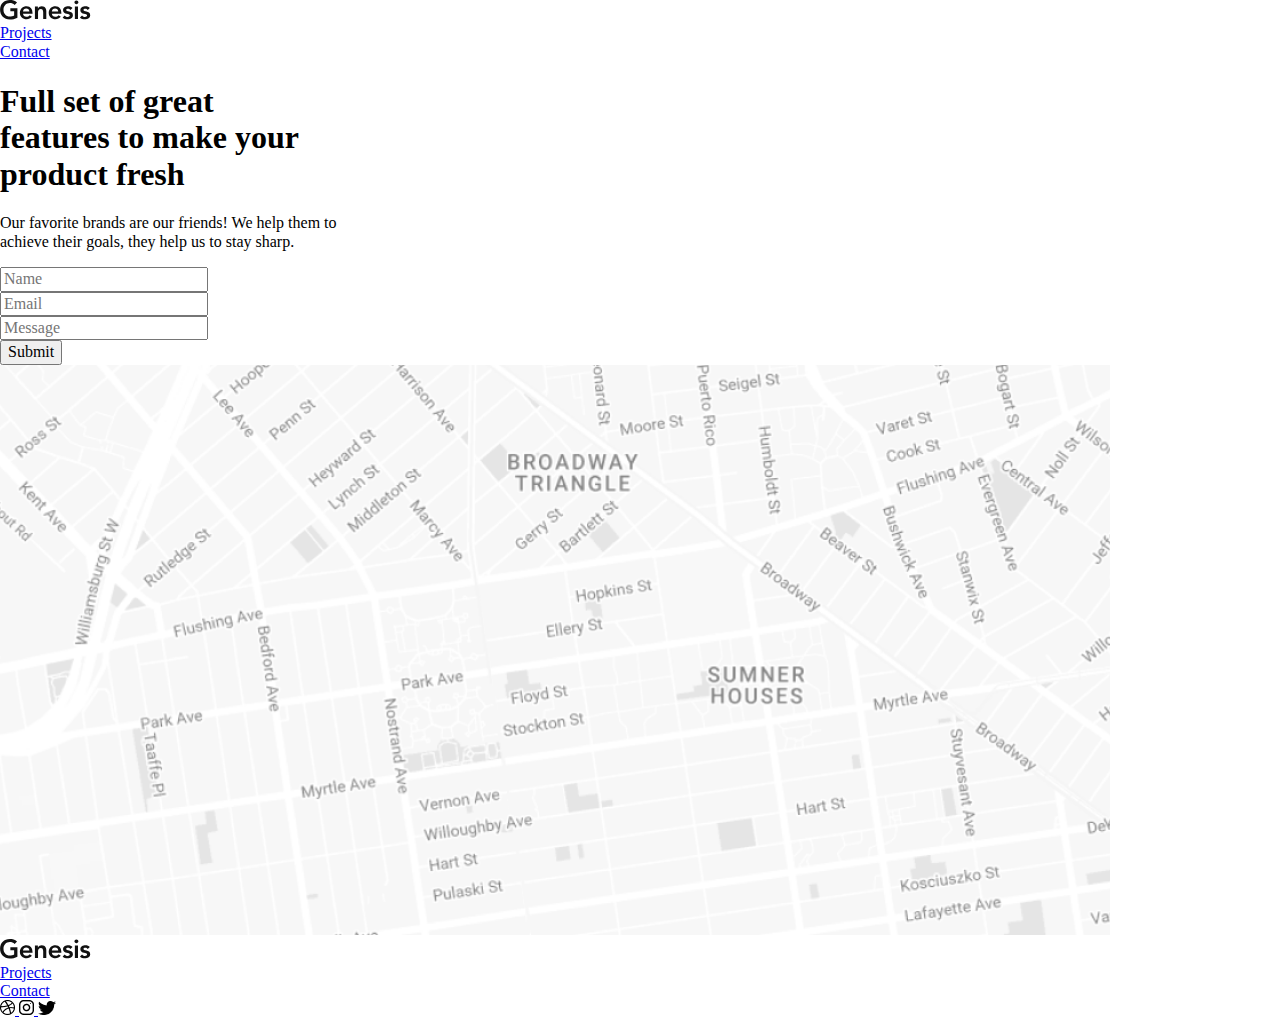
==== contact.html @ 9918444d "first page started" ====
<!DOCTYPE html>
<html lang="en">

<head>
    <meta charset="UTF-8">
    <meta http-equiv="X-UA-Compatible" content="IE=edge">
    <meta name="viewport" content="width=device-width, initial-scale=1.0">
    <link href="https://fonts.googleapis.com/css2?family=Mulish&display=swap" rel="stylesheet">
    <link rel="stylesheet" href="Styles/normalize.css">
    <link rel="stylesheet" href="Styles/contact1.css">
    <title>Contact</title>
</head>

<header>
    <!--HEADER-->
    <div class="Heading">
        <div class="Logo">
            <img src="Images/Genesis-logo.svg" alt="Logo">
        </div>

        <div class="Button1">
            <nav>
                <a class="Button-text" href="projects.html">Projects</a>
            </nav>
        </div>
        <div class="Button2">
            <nav>
                <a class="Button-text" href="contact.html">Contact</a>
            </nav>
        </div>
    </div>

</header>

<body>
    <!--MAIN INFO-->
    <main>

        <div class="Title">
            <h1 class="Title-text">Full set of great <br>
                features to make your <br> product fresh</h1>
        </div>

        <div class="Info">
            <p class="Info-text">Our favorite brands are our friends! We
                help them to <br> achieve their goals, they help
                us to stay sharp.</p>
        </div>

        <div class="contact-form">
            <form action="" class="contact__form" autocomplete="off">

                <input type="text" id="name" class="contact-form-input" placeholder="Name" required>
                <div class="contact__right__form__line"></div>

                <input type="email" id="email" class="contact-form-input" placeholder="Email" required>
                <div class="contact__right__form__line"></div>

                <input type="message" id="message" class="contact-form-input" placeholder="Message" required>
                <div class="contact-line"></div>
                <button class="contact-button">
                    Submit
                </button>
            </form>
        </div>

        <div class="Map">
            <img src="Images/Map.png" alt="Map">
        </div>

    </main>

    <footer>
        <!--FOOTER-->
        <div class="Footer-container">
            <div class="Logo">
                <img src="Images/Genesis-logo.svg" alt="Logo">
            </div>

            <div class="Button1">
                <nav>
                    <a class="Button-text" href="projects.html">Projects</a>
                </nav>
            </div>
            <div class="Button2">
                <nav>
                    <a class="Button-text" href="contact.html">Contact</a>
                </nav>
            </div>
            <div class="footer-content-icons">
                <a href="dribble.com" target="_blank" class="footer-content-icon">
                    <img src="Images/dribbble-logo.png" alt="Dribble">
                </a>
                <a href="instagram.com" target="_blank" class="footer-content-icon">
                    <img src="Images/instagram.png" alt="Instagram">
                </a>
                <a href="twitter.com" target="_blank" class="footer-content-icon">
                    <img src="Images/twitter-logo-silhouette.png" alt="Twitter">
                </a>
            </div>
        </div>

    </footer>

</body>

</html>
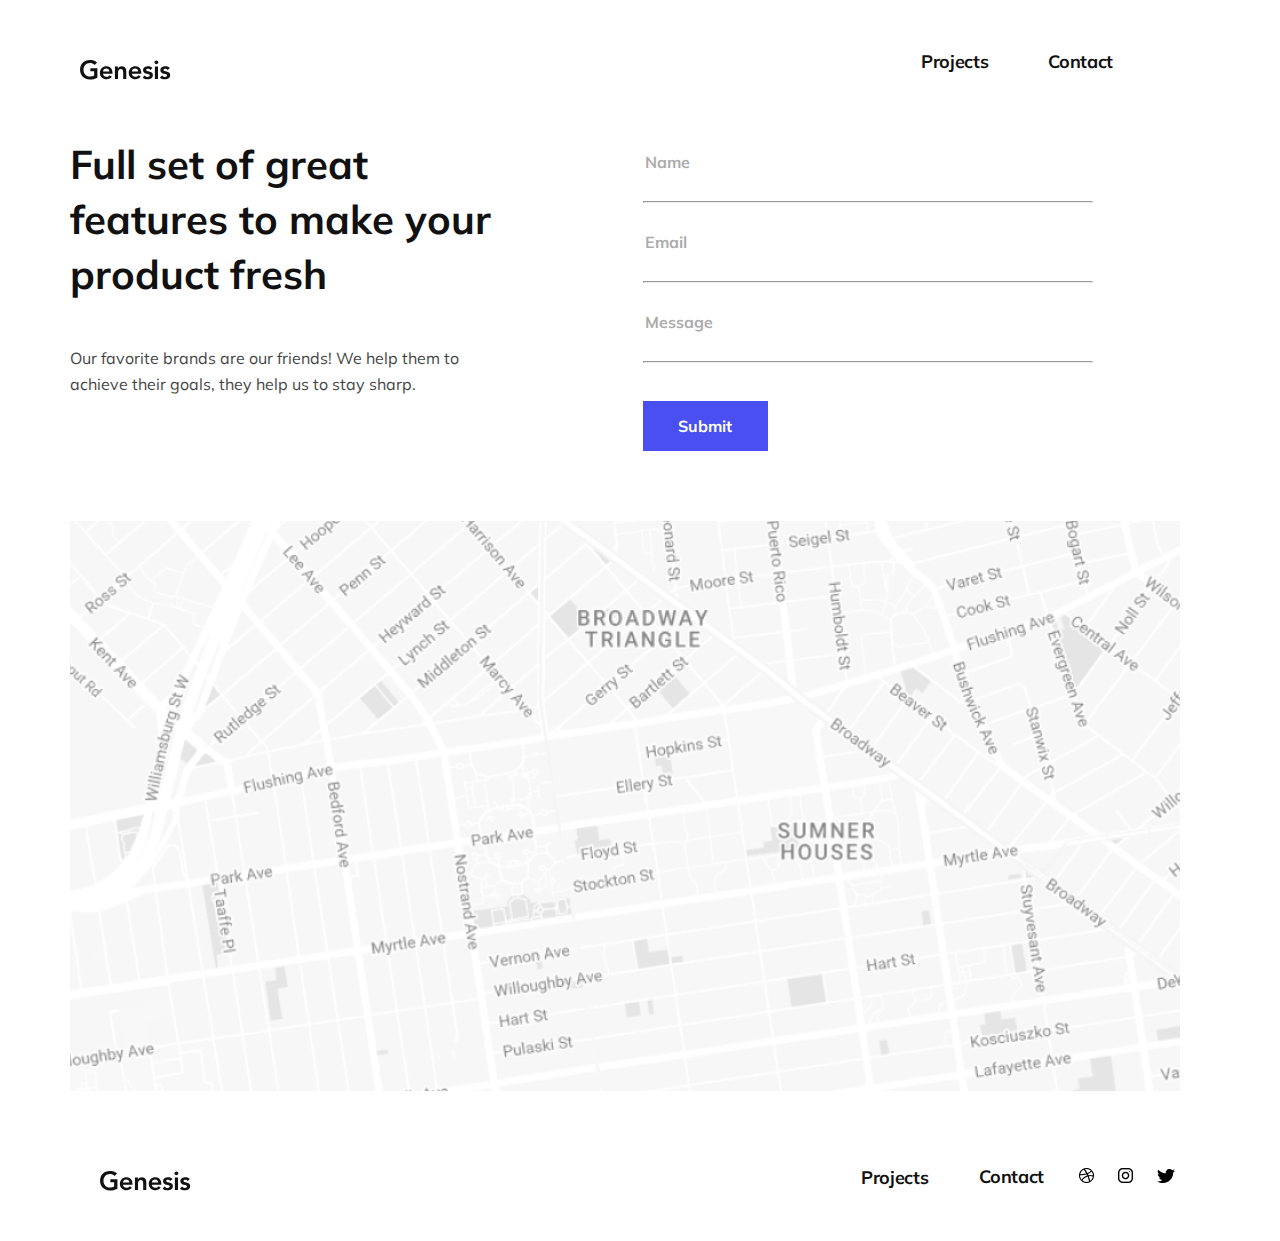
==== commit dad2f45f: "final touches and cleaning up the code" ====
--- a/contact.html
+++ b/contact.html
@@ -7,7 +7,7 @@
     <meta name="viewport" content="width=device-width, initial-scale=1.0">
     <link href="https://fonts.googleapis.com/css2?family=Mulish&display=swap" rel="stylesheet">
     <link rel="stylesheet" href="Styles/normalize.css">
-    <link rel="stylesheet" href="Styles/contact1.css">
+    <link rel="stylesheet" href="Styles/contact.css">
     <title>Contact</title>
 </head>
 
@@ -18,13 +18,13 @@
             <img src="Images/Genesis-logo.svg" alt="Logo">
         </div>
 
-        <div class="Button1">
-            <nav>
+        <div class="Button">
+            <nav class="Button">
                 <a class="Button-text" href="projects.html">Projects</a>
             </nav>
         </div>
-        <div class="Button2">
-            <nav>
+        <div class="Button">
+            <nav class="Button">
                 <a class="Button-text" href="contact.html">Contact</a>
             </nav>
         </div>
@@ -51,13 +51,13 @@
             <form action="" class="contact__form" autocomplete="off">
 
                 <input type="text" id="name" class="contact-form-input" placeholder="Name" required>
-                <div class="contact__right__form__line"></div>
+                <div class="contact-line"><hr></div>
 
                 <input type="email" id="email" class="contact-form-input" placeholder="Email" required>
-                <div class="contact__right__form__line"></div>
+                <div class="contact-line"><hr></div>
 
                 <input type="message" id="message" class="contact-form-input" placeholder="Message" required>
-                <div class="contact-line"></div>
+                <div class="contact-line"><hr></div>
                 <button class="contact-button">
                     Submit
                 </button>
--- a/Styles/contact.css
+++ b/Styles/contact.css
@@ -0,0 +1,152 @@
+body {
+  display: inline-block;
+}
+
+.Footer-container {
+  width: 100%;
+  max-width: 1600px;
+  display: flex;
+  padding: 20px;
+}
+
+.Button1 {
+  display: flex;
+  flex-direction: row;
+  margin-left: -80px;
+  padding-top: 40px;
+  margin-top: 15px;
+  margin-right: 4vw;
+}
+
+.Button2 {
+  display: flex;
+  flex-direction: row;
+  margin-top: 54px;
+  margin-right: 15px;
+}
+
+.footer-content-icon {
+  display: inline-block;
+  padding-left: 20px;
+  margin-top: 57px;
+}
+
+.Heading {
+  padding: 0;
+  max-width: 1600px;
+  display: flex;
+  flex-direction: row;
+}
+
+.Logo {
+  display: flex;
+  margin-left: 50px;
+  margin-top: 30px;
+  padding: 30px;
+  padding-right: 750px;
+}
+
+.Button-text {
+  font-family: "Mulish", sans-serif;
+  font-style: normal;
+  font-weight: 700;
+  font-size: 18px;
+  line-height: 23px;
+  /* identical to box height */
+  letter-spacing: -0.346154px;
+  color: #111111;
+  text-decoration: none;
+}
+
+.Button {
+  display: flex;
+  align-items: baseline;
+  flex-direction: row-reverse;
+  padding-right: 30px;
+  margin-top: 25px;
+}
+
+.Title {
+  display: flex;
+  padding-left: 30px;
+  margin-left: 40px;
+}
+
+.Title-text {
+  font-family: "Mulish", sans-serif;
+  font-style: normal;
+  font-weight: 700;
+  font-size: 40px;
+  line-height: 55px;
+  /* or 138% */
+  color: #111111;
+}
+
+.Info {
+  display: inline-block;
+  padding-left: 30px;
+  margin-left: 40px;
+}
+
+.Info-text {
+  font-family: "Mulish", sans-serif;
+  font-style: normal;
+  font-weight: 400;
+  font-size: 16px;
+  line-height: 26px;
+  /* or 162% */
+  color: #111111;
+  mix-blend-mode: normal;
+  opacity: 0.8;
+}
+
+.contact-form {
+  display: flex;
+  justify-content: flex-end;
+  align-items: flex-end;
+  margin-right: 8vw;
+  margin-top: -22vw;
+}
+
+.contact-form-input {
+  font-family: "Mulish", sans-serif;
+  font-style: normal;
+  font-weight: 700;
+  font-size: 16px;
+  line-height: 20px;
+  /* identical to box height */
+  color: #111111;
+  mix-blend-mode: normal;
+  opacity: 0.6;
+  border: none;
+  height: 60px;
+}
+
+.contact-line {
+  width: 450px;
+  color: grey;
+}
+
+.contact-button {
+  font-family: "Mulish", sans-serif;
+  font-style: normal;
+  font-weight: 700;
+  font-size: 16px;
+  line-height: 20px;
+  /* identical to box height */
+  text-align: center;
+  color: #FFFFFF;
+  background-color: #4A4FF2;
+  width: 125px;
+  height: 50px;
+  border: none;
+  cursor: pointer;
+  margin-top: 30px;
+}
+
+.Map {
+  display: flex;
+  padding-left: 30px;
+  margin-left: 40px;
+  margin-top: 70px;
+}/*# sourceMappingURL=contact.css.map */